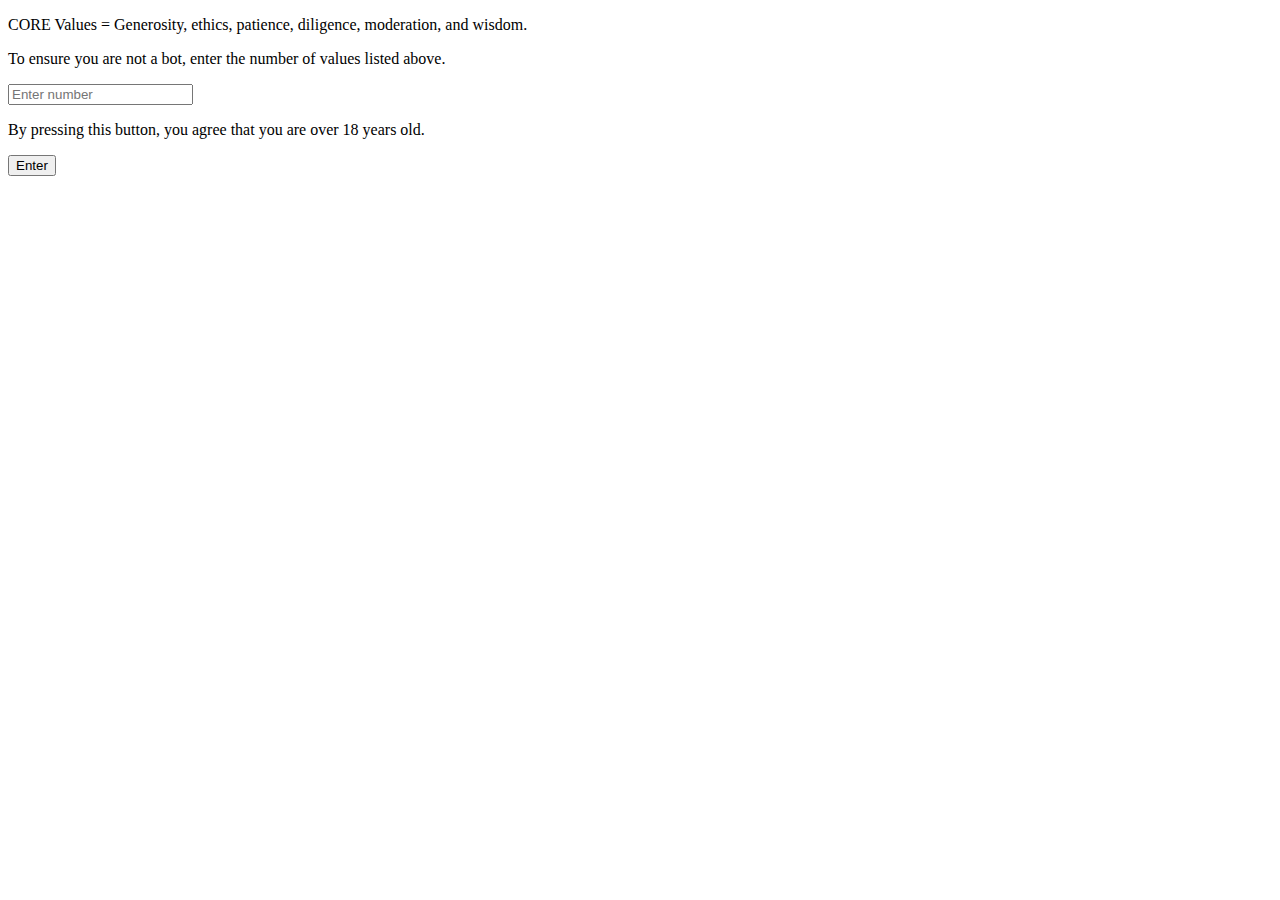
==== verify.htm @ 2bf62a08 "Test verification system" ====
<!DOCTYPE html>
<html>
	<head>
		<script src = "Scripts/verify.js"></script>
	</head>
	<body>
		<p class = "values">CORE Values = Generosity, ethics, patience, diligence, moderation, and wisdom.</p>
		<p>To ensure you are not a bot, enter the number of values listed above.</p>
		<input type="text" id="valueNum" placeholder="Enter number">
		<p>By pressing this button, you agree that you are over 18 years old.</p>
		<button id = "enter" onclick="redirect()">Enter</button>
	</body>
</html>
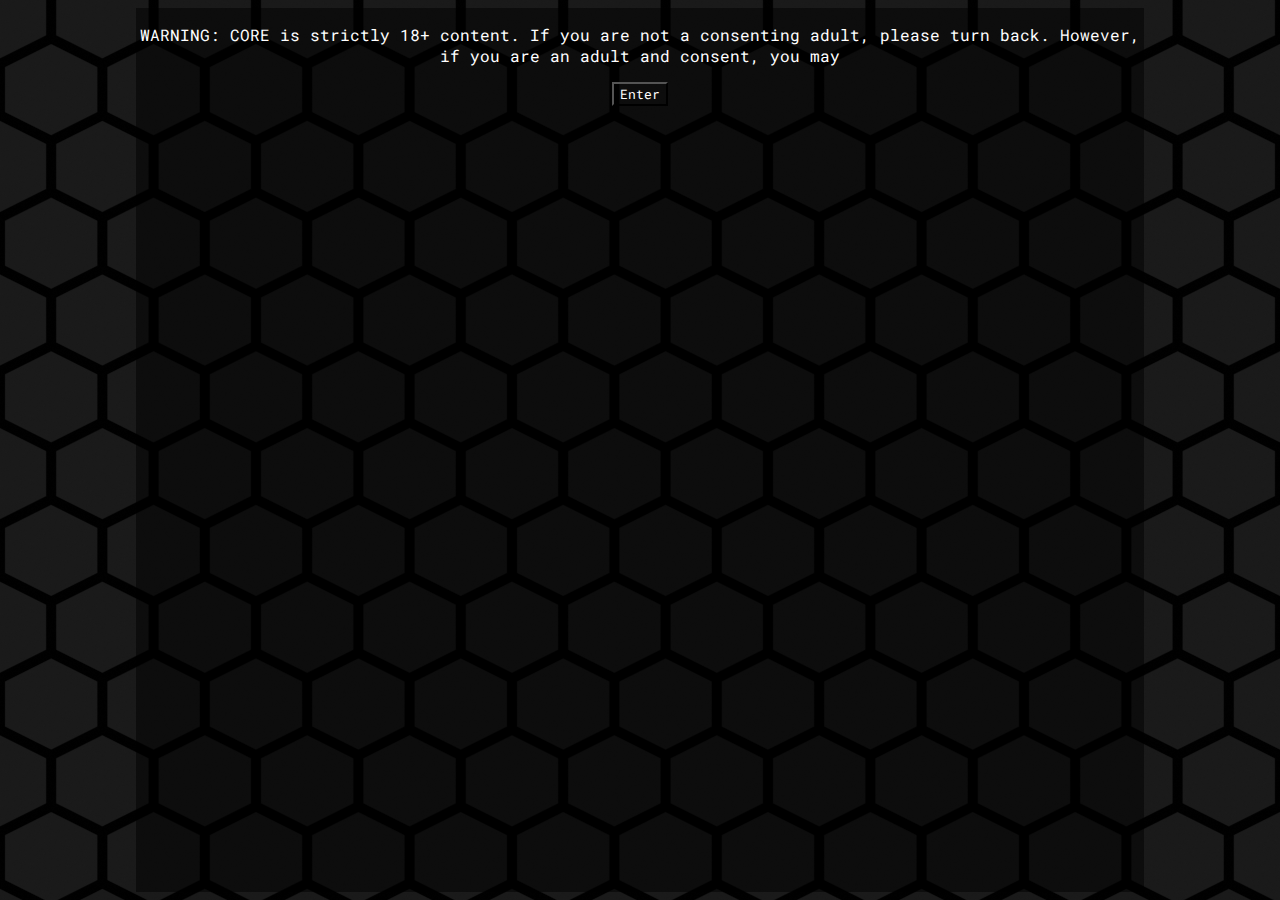
==== commit 69c3cb55: "Basic website designed." ====
--- a/verify.htm
+++ b/verify.htm
@@ -2,12 +2,13 @@
 <html>
 	<head>
 		<script src = "Scripts/verify.js"></script>
+		<link href="https://fonts.googleapis.com/css?family=Roboto+Mono&display=swap" rel="stylesheet">
+		<link rel="stylesheet" href="Styles/main.css">
+		<link rel = "icon" type = "image/ico" href = "favicon.ico">
+		<title>CORE Syncardia Website Verification</title>
 	</head>
-	<body>
-		<p class = "values">CORE Values = Generosity, ethics, patience, diligence, moderation, and wisdom.</p>
-		<p>To ensure you are not a bot, enter the number of values listed above.</p>
-		<input type="text" id="valueNum" placeholder="Enter number">
-		<p>By pressing this button, you agree that you are over 18 years old.</p>
+	<body class = "verify">
+		<p>WARNING: CORE is strictly 18+ content. If you are not a consenting adult, please turn back. However, if you are an adult and consent, you may</p>
 		<button id = "enter" onclick="redirect()">Enter</button>
 	</body>
 </html>--- a/Styles/main.css
+++ b/Styles/main.css
@@ -0,0 +1,73 @@
+html{
+	min-width: 100%;
+	min-height: 100%;
+	background-image: url("../Images/hexagon_background.png");
+	background-repeat: repeat;
+	background-attachment: scroll;
+	color: white;
+	font-family: 'Roboto Mono', monospace;
+}
+body{
+	position: absolute;
+	left: 10%;
+	right: 10%;
+	bottom: 0;
+	top: 0;
+}
+body.verify{
+	text-align: center;
+	background-color: rgba(0, 0, 0, 0.5);
+}
+a:link{
+	color: #FFF;
+}
+a:hover{
+	color: #AAA;
+}
+a:visited{
+	color: #DDD;
+}
+nav{
+	position:absolute;
+	top:0;
+	height: 100px;
+}
+nav>a:not(.logo){
+	font-size: 1.5em;
+	position:relative;
+	top:-50%;
+	display: inline-block;
+	vertical-align: middle;
+}
+nav p{
+	font-size: 1.5em;
+	display: inline;
+	position:relative;
+	top:-50%;
+	vertical-align: middle;
+}
+main{
+	position: absolute;
+	top: 100px;
+	bottom: 0;
+	right: 0;
+	left: 0;
+	background-color: rgba(0, 0, 0, 0.5);
+	margin: 0;
+}
+main p{
+	font-size: 1.3em;
+	text-align: justify;
+	margin-left: 20px;
+	margin-right: 20px;
+}
+main h1{
+	text-align: center;
+	margin-left: 40px;
+	margin-right: 40px;
+}
+button{
+	background: none;
+	color: white;
+	font-family: 'Roboto Mono', monospace;
+}